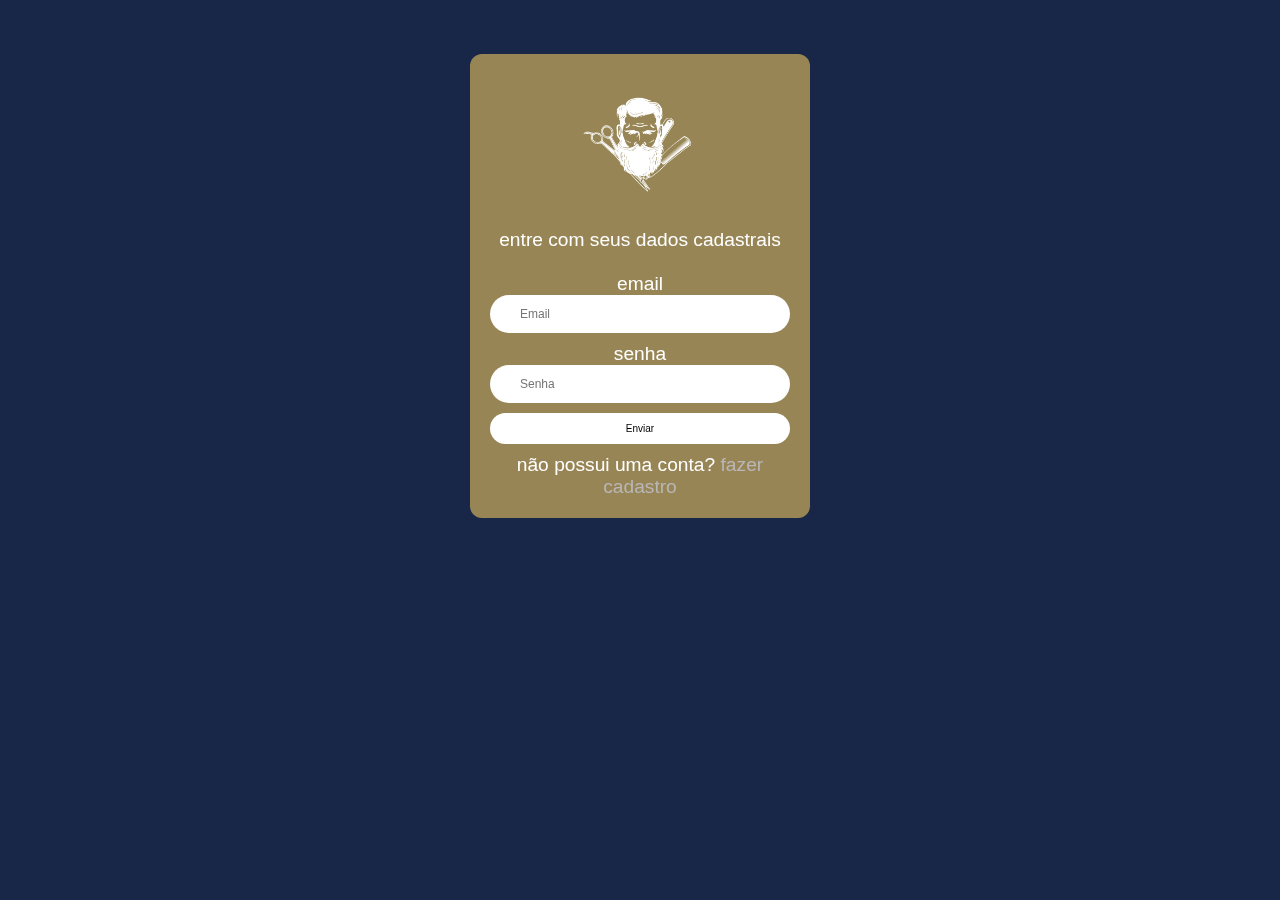
==== login/login.html @ 96b9ee0a "Initial Project upload" ====
<!DOCTYPE html>
<html lang="en">
    <head>
        <meta charset="UTF-8">
        <meta http-equiv="X-UA-Compatible" content="IE=edge">
        <meta name="viewport" content="width=device-width, initial-scale=1.0">
        <link rel="stylesheet" href="style.css">
        <link rel="stylesheet"  media="(min-width: 601px)" href="styleDesktop.css">
        <link rel="stylesheet" media="(max-width: 600px)" href="styleMobile.css" />
        <script>
            function fnValidar(){
                if (document.getElementById("Email_Cliente").value==0){
                alert("Campo email obrigatório");
                document.getElementById("Email_Cliente").focus();
                return false
            }
            if (document.getElementById("Senha_Cliente").value==0){
                alert("Campo senha obrigatório");
                document.getElementById("Senha_Cliente").focus();
                return false
            }
            document.getElementById("formSalvar").submit();
        }
        </script>
        
        <title>Entre, cadastre-se</title>
    </head>
    <body>
        <a href="/index.html">
            <header class="topo">
        </a>
            <!-- <a href="../index.html">
                <img src="/assets/barbearia_logo.png" alt="Logo" class="logo">
            </a> -->
        </header>
        
            <br> <br><br>
        <div class="container">
            <a href="../index.html">
                <img src="/assets/barbearia_logo.png" alt="Logo" class="logo">
            </a> <br>
            <label class="cadastrar"> Entre com seus dados cadastrais</label> <br><br>
        <form id="formValidar" action='validarLogin.php' method="POST" onsubmit>
            <label class="titulo"> Email </label> <br>
                    <input class="entrada" type="email" name='Email_Cliente'  id="Email_Cliente" placeholder="Email" required> <br>
            <label class="titulo"> Senha </label> <br>
                    <input class="entrada" type="password" name='Senha_Cliente' id="Senha_Cliente"  placeholder="Senha" required> <br>
                    <input class="enviar" type="button" value="Enviar" onclick="document.getElementById('formValidar').submit();">

                <label class="cadastrar"> Não possui uma conta? <a id="fazerCadastro" href="../cadastro/cadastro.html"> Fazer cadastro</a></label>

        </form> 
 
    </body>
</html>
---- login/styleDesktop.css ----
.logo{
    height: 150px;
}

.voltar{
    background-color: #CB6453;
    color: white;
    border: none;
    padding:10px  ;
    border-radius: 10px;
    float: right;  
}

.container{
    font-family: Arial, Helvetica, sans-serif;
    max-width: 300px;
    margin: auto;
    padding: 20px;
    border-radius: 20px;
    position:relative;

    backdrop-filter: blur(2px) saturate(59%);
    -webkit-backdrop-filter: blur(2px) saturate(59%);
    background-color: rgba(181, 157, 92, 0.8);
    border-radius: 12px;
    text-transform: lowercase;
    text-align: center;
    font-size: larger;
}

input{
    display: block;
    width: 100%;
    padding: 5px;
    box-sizing: border-box;
    margin-bottom: 10px;
    border: none;
    border-radius: 10px;
}
/* corpo */
body{
    background-color: #182747;
    margin: auto;
}
/* Botao de enviar */
.enviar {
        position: relative;
        font-size: 10px;
        
        text-decoration: none;
        padding: 1em 2.5em;
        display: inline-block;
        border-radius: 6em;
        transition: all .2s;
        border: none;
        font-family: inherit;
        font-weight: 500;
        color: black;
        background-color: white;
}
    /* Animações do botao de enviar- */
   .enviar:hover {
        transform: translateY(-3px);
        box-shadow: 0 10px 20px rgba(0, 0, 0, 0.2);
   }   
   .enviar:active {
        transform: translateY(-1px);
        box-shadow: 0 5px 10px rgba(0, 0, 0, 0.2);
   }
   .enviar::after {
        content: "";
        display: inline-block;
        height: 100%;
        width: 100%;
        border-radius: 100px;
        position: absolute;
        top: 0;
        left: 0;
        z-index: -1;
        transition: all .4s;
        background-color: #fff;
   }   
   .enviar:hover::after {
    transform: scaleX(1.4) scaleY(1.6);
    opacity: 0;
   }
/* Container principal */
/*Estilo dos Inputs*/
.entrada{
    position: relative;
    font-size: 12px;
    text-decoration: none;
    padding: 1em 2.5em;
    display: inline-block;
    border-radius: 6em;
    transition: all .2s;
    border: none;
    font-family: inherit;
    font-weight: 500;
    color: black;
    background-color: white;
}
    /* Animação dos imputs */
   .entrada:hover {
        transform: translateY(-3px);
        box-shadow: 0 10px 20px rgba(0, 0, 0, 0.2);
   }
   .entrada:active {
        transform: translateY(-1px);
        box-shadow: 0 5px 10px rgba(0, 0, 0, 0.2);
   }
   .entrada::after {
    content: "";
    display: inline-block;
    height: 100%;
    width: 100%;
    border-radius: 100px;
    position: absolute;
    top: 0;
    left: 0;
    z-index: -1;
    transition: all .4s;
    background-color: #fff;
   }
   .entrada:hover::after {
    transform: scaleX(1.4) scaleY(1.6);
    opacity: 0;
   }

   /* Logo */
   .titulo{
       color: white;
   }

   /*Texto inferior ao cadastro*/
   .cadastrar{
       color: white;
   }

   /* Link do cadastro */
   #fazerCadastro{
       color: rgb(185, 183, 183);
       text-decoration: none;
   }
---- login/styleMobile.css ----
.topo{
    font-family: Arial, Helvetica, sans-serif;
    align-items: center;
    background-color: grey;
    display: flex;
    height: 20px;
    justify-content: center;
    padding: 0 8px 0 12px;
    position: relative;
    z-index: 2;

    margin: 0px;
    padding: 20px;
    align-items: center;
    margin-bottom: 10px;
}
.logo{
    height: 50px;
    position: center;
    margin-left: auto;
    margin-right: auto;
}


.container{
    font-family: Arial, Helvetica, sans-serif;
    max-width: 300px;
    margin: auto;
    background-color: aliceblue;
    padding: 20px;
    border-radius: 20px;
    position:absolute;
}

input{
    display: block;
    width: 100%;
    padding: 5px;
    box-sizing: border-box;
    margin-bottom: 10px;
    border: none;
    border-radius: 10px;
}
/* corpo */
body{
    background-color: #182747;

    margin: 0px;
}
/* Botao de enviar */
.enviar {
        position: relative;
        font-size: 10px;
        
        text-decoration: none;
        padding: 1em 2.5em;
        display: inline-block;
        border-radius: 6em;
        transition: all .2s;
        border: none;
        font-family: inherit;
        font-weight: 500;
        color: black;
        background-color: white;
}
    /* Animações do botao de enviar- */
   .enviar:hover {
        transform: translateY(-3px);
        box-shadow: 0 10px 20px rgba(0, 0, 0, 0.2);
   }   
   .enviar:active {
        transform: translateY(-1px);
        box-shadow: 0 5px 10px rgba(0, 0, 0, 0.2);
   }
   .enviar::after {
        content: "";
        display: inline-block;
        height: 100%;
        width: 100%;
        border-radius: 100px;
        position: absolute;
        top: 0;
        left: 0;
        z-index: -1;
        transition: all .4s;
        background-color: #fff;
   }   
   .enviar:hover::after {
    transform: scaleX(1.4) scaleY(1.6);
    opacity: 0;
   }
/* Container principal */
.container {
    backdrop-filter: blur(2px) saturate(59%);
    -webkit-backdrop-filter: blur(2px) saturate(59%);
    background-color: rgba(255, 255, 255, 0.4);
    border-radius: 12px;
    border: 1px solid rgba(209, 213, 219, 0.3);
    position: inherit;
    text-transform: lowercase;
}

/*Estilo dos Inputs*/
.entrada{
    position: relative;
    font-size: 12px;
    text-decoration: none;
    padding: 1em 2.5em;
    display: inline-block;
    border-radius: 6em;
    transition: all .2s;
    border: none;
    font-family: inherit;
    font-weight: 500;
    color: black;
    background-color: white;
}

    /* Animação dos imputs */
   .entrada:active {
        transform: translateY(-1px);
        box-shadow: 0 5px 10px rgba(0, 0, 0, 0.2);
   }
   .entrada::after {
    content: "";
    display: inline-block;
    height: 100%;
    width: 100%;
    border-radius: 100px;
    position: absolute;
    top: 0;
    left: 0;
    z-index: -1;
    transition: all .4s;
    background-color: #fff;
   }
   .entrada:hover::after {
    transform: scaleX(1.4) scaleY(1.6);
    opacity: 0;
   }

   /* Logo */
   .titulo{
       color: white;
   }

   /*Texto inferior ao cadastro*/
   .cadastrar{
       color: white;
   }

   /* Link do cadastro */
   #fazerCadastro{
       color: rgb(185, 183, 183);
       text-decoration: none;
   }
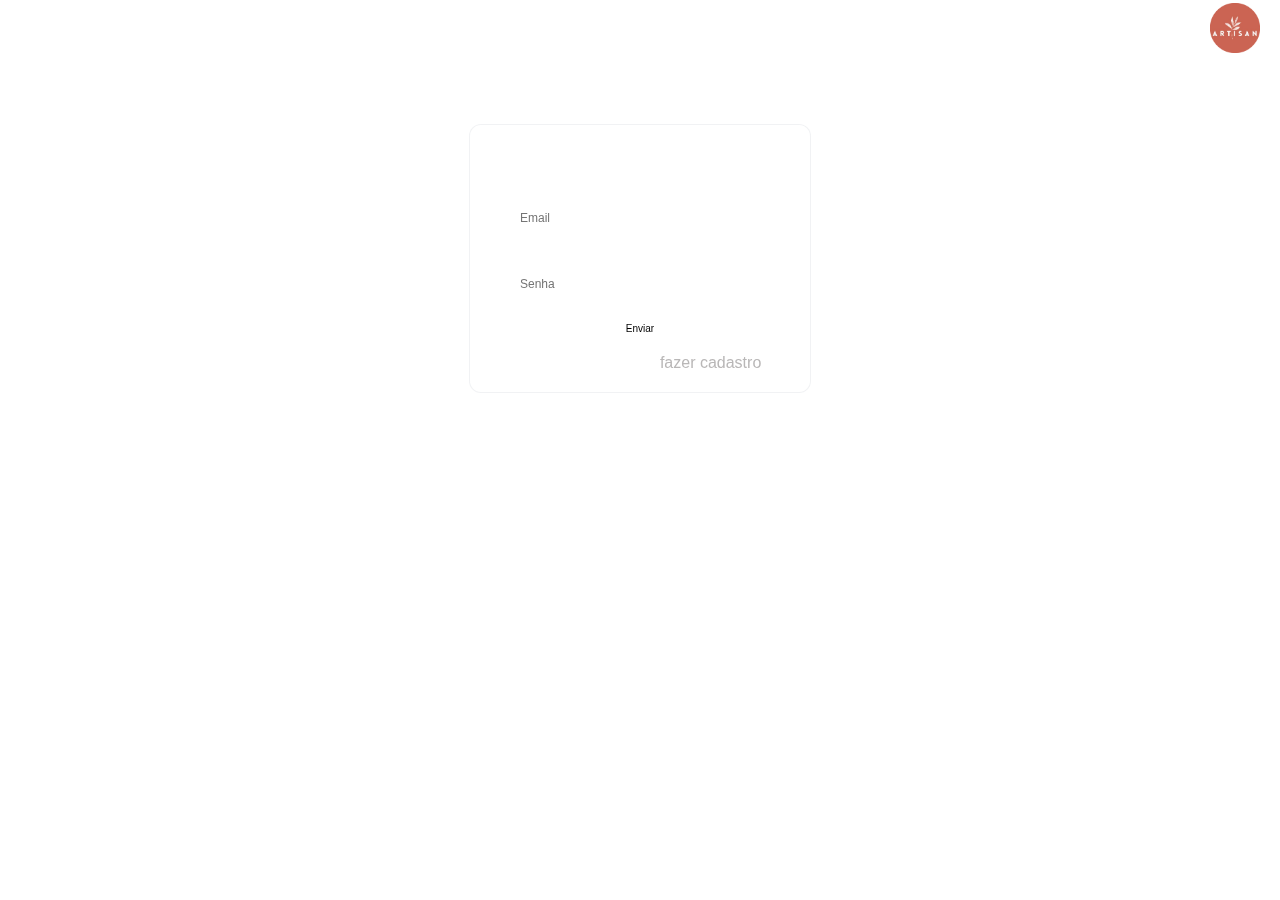
==== commit f2418d0a: "Login an assets upload" ====
--- a/login/login.html
+++ b/login/login.html
@@ -5,8 +5,8 @@
         <meta http-equiv="X-UA-Compatible" content="IE=edge">
         <meta name="viewport" content="width=device-width, initial-scale=1.0">
         <link rel="stylesheet" href="style.css">
-        <link rel="stylesheet"  media="(min-width: 601px)" href="styleDesktop.css">
-        <link rel="stylesheet" media="(max-width: 600px)" href="styleMobile.css" />
+        <link rel="stylesheet"  media="(min-width: 601px)" href="style.css">
+        <link rel="stylesheet" media="(max-width: 600px)" href="loginmedia.css" />
         <script>
             function fnValidar(){
                 if (document.getElementById("Email_Cliente").value==0){
@@ -26,19 +26,16 @@
         <title>Entre, cadastre-se</title>
     </head>
     <body>
-        <a href="/index.html">
+        <a href="../index.html">
             <header class="topo">
         </a>
-            <!-- <a href="../index.html">
-                <img src="/assets/barbearia_logo.png" alt="Logo" class="logo">
-            </a> -->
+            <a href="../index.html">
+                <img src="../assets/Logo.png" alt="Logo" class="logo">
+            </a>
         </header>
         
             <br> <br><br>
         <div class="container">
-            <a href="../index.html">
-                <img src="/assets/barbearia_logo.png" alt="Logo" class="logo">
-            </a> <br>
             <label class="cadastrar"> Entre com seus dados cadastrais</label> <br><br>
         <form id="formValidar" action='validarLogin.php' method="POST" onsubmit>
             <label class="titulo"> Email </label> <br>
@@ -47,7 +44,7 @@
                     <input class="entrada" type="password" name='Senha_Cliente' id="Senha_Cliente"  placeholder="Senha" required> <br>
                     <input class="enviar" type="button" value="Enviar" onclick="document.getElementById('formValidar').submit();">
 
-                <label class="cadastrar"> Não possui uma conta? <a id="fazerCadastro" href="../cadastro/cadastro.html"> Fazer cadastro</a></label>
+                <label class="cadastrar"> Não possui uma conta? <a id="fazerCadastro" href="../cadastro/cadastro.php"> Fazer cadastro</a></label>
 
         </form> 
  
--- a/login/style.css
+++ b/login/style.css
@@ -0,0 +1,170 @@
+
+.topo{
+    font-family: Arial, Helvetica, sans-serif;
+    align-items: center;
+    background-color: #fff;
+    display: flex;
+    height: 20px;
+    justify-content: space-between;
+    padding: 0 8px 0 12px;
+    position: relative;
+    z-index: 2;
+    
+        /*translucides topo*/
+
+    margin: 0px;
+    padding: 20px;
+    align-items: center;
+    margin-bottom: 10px;
+}
+.logo{
+    height: 50px;
+    position: center;
+}
+
+.voltar{
+    background-color: #CB6453;
+    color: white;
+    border: none;
+    padding:10px  ;
+    border-radius: 10px;
+    float: right;
+    
+}
+
+.container{
+    font-family: Arial, Helvetica, sans-serif;
+    max-width: 300px;
+    margin: auto;
+    background-color: aliceblue;
+    padding: 20px;
+    border-radius: 20px;
+    position:absolute;
+}
+
+input{
+    display: block;
+    width: 100%;
+    padding: 5px;
+    box-sizing: border-box;
+    margin-bottom: 10px;
+    border: none;
+    border-radius: 10px;
+}
+/* corpo */
+body{
+    background-image: url(../assets/Folhas.jpg);
+    background-position: center;
+    background-repeat: no-repeat;
+    margin: 0px;
+}
+/* Botao de enviar */
+.enviar {
+        position: relative;
+        font-size: 10px;
+        
+        text-decoration: none;
+        padding: 1em 2.5em;
+        display: inline-block;
+        border-radius: 6em;
+        transition: all .2s;
+        border: none;
+        font-family: inherit;
+        font-weight: 500;
+        color: black;
+        background-color: white;
+}
+    /* Animações do botao de enviar- */
+   .enviar:hover {
+        transform: translateY(-3px);
+        box-shadow: 0 10px 20px rgba(0, 0, 0, 0.2);
+   }   
+   .enviar:active {
+        transform: translateY(-1px);
+        box-shadow: 0 5px 10px rgba(0, 0, 0, 0.2);
+   }
+   .enviar::after {
+        content: "";
+        display: inline-block;
+        height: 100%;
+        width: 100%;
+        border-radius: 100px;
+        position: absolute;
+        top: 0;
+        left: 0;
+        z-index: -1;
+        transition: all .4s;
+        background-color: #fff;
+   }   
+   .enviar:hover::after {
+    transform: scaleX(1.4) scaleY(1.6);
+    opacity: 0;
+   }
+/* Container principal */
+.container {
+    backdrop-filter: blur(2px) saturate(59%);
+    -webkit-backdrop-filter: blur(2px) saturate(59%);
+    background-color: rgba(255, 255, 255, 0.4);
+    border-radius: 12px;
+    border: 1px solid rgba(209, 213, 219, 0.3);
+    position: inherit;
+    text-transform: lowercase;
+}
+
+/*Estilo dos Inputs*/
+.entrada{
+    position: relative;
+    font-size: 12px;
+    text-decoration: none;
+    padding: 1em 2.5em;
+    display: inline-block;
+    border-radius: 6em;
+    transition: all .2s;
+    border: none;
+    font-family: inherit;
+    font-weight: 500;
+    color: black;
+    background-color: white;
+}
+    /* Animação dos imputs */
+   .entrada:hover {
+        transform: translateY(-3px);
+        box-shadow: 0 10px 20px rgba(0, 0, 0, 0.2);
+   }
+   .entrada:active {
+        transform: translateY(-1px);
+        box-shadow: 0 5px 10px rgba(0, 0, 0, 0.2);
+   }
+   .entrada::after {
+    content: "";
+    display: inline-block;
+    height: 100%;
+    width: 100%;
+    border-radius: 100px;
+    position: absolute;
+    top: 0;
+    left: 0;
+    z-index: -1;
+    transition: all .4s;
+    background-color: #fff;
+   }
+   .entrada:hover::after {
+    transform: scaleX(1.4) scaleY(1.6);
+    opacity: 0;
+   }
+
+   /* Logo */
+   .titulo{
+       color: white;
+   }
+
+   /*Texto inferior ao cadastro*/
+   .cadastrar{
+       color: white;
+   }
+
+   /* Link do cadastro */
+   #fazerCadastro{
+       color: rgb(185, 183, 183);
+       text-decoration: none;
+   }--- a/login/style.css
+++ b/login/style.css
@@ -0,0 +1,170 @@
+
+.topo{
+    font-family: Arial, Helvetica, sans-serif;
+    align-items: center;
+    background-color: #fff;
+    display: flex;
+    height: 20px;
+    justify-content: space-between;
+    padding: 0 8px 0 12px;
+    position: relative;
+    z-index: 2;
+    
+        /*translucides topo*/
+
+    margin: 0px;
+    padding: 20px;
+    align-items: center;
+    margin-bottom: 10px;
+}
+.logo{
+    height: 50px;
+    position: center;
+}
+
+.voltar{
+    background-color: #CB6453;
+    color: white;
+    border: none;
+    padding:10px  ;
+    border-radius: 10px;
+    float: right;
+    
+}
+
+.container{
+    font-family: Arial, Helvetica, sans-serif;
+    max-width: 300px;
+    margin: auto;
+    background-color: aliceblue;
+    padding: 20px;
+    border-radius: 20px;
+    position:absolute;
+}
+
+input{
+    display: block;
+    width: 100%;
+    padding: 5px;
+    box-sizing: border-box;
+    margin-bottom: 10px;
+    border: none;
+    border-radius: 10px;
+}
+/* corpo */
+body{
+    background-image: url(../assets/Folhas.jpg);
+    background-position: center;
+    background-repeat: no-repeat;
+    margin: 0px;
+}
+/* Botao de enviar */
+.enviar {
+        position: relative;
+        font-size: 10px;
+        
+        text-decoration: none;
+        padding: 1em 2.5em;
+        display: inline-block;
+        border-radius: 6em;
+        transition: all .2s;
+        border: none;
+        font-family: inherit;
+        font-weight: 500;
+        color: black;
+        background-color: white;
+}
+    /* Animações do botao de enviar- */
+   .enviar:hover {
+        transform: translateY(-3px);
+        box-shadow: 0 10px 20px rgba(0, 0, 0, 0.2);
+   }   
+   .enviar:active {
+        transform: translateY(-1px);
+        box-shadow: 0 5px 10px rgba(0, 0, 0, 0.2);
+   }
+   .enviar::after {
+        content: "";
+        display: inline-block;
+        height: 100%;
+        width: 100%;
+        border-radius: 100px;
+        position: absolute;
+        top: 0;
+        left: 0;
+        z-index: -1;
+        transition: all .4s;
+        background-color: #fff;
+   }   
+   .enviar:hover::after {
+    transform: scaleX(1.4) scaleY(1.6);
+    opacity: 0;
+   }
+/* Container principal */
+.container {
+    backdrop-filter: blur(2px) saturate(59%);
+    -webkit-backdrop-filter: blur(2px) saturate(59%);
+    background-color: rgba(255, 255, 255, 0.4);
+    border-radius: 12px;
+    border: 1px solid rgba(209, 213, 219, 0.3);
+    position: inherit;
+    text-transform: lowercase;
+}
+
+/*Estilo dos Inputs*/
+.entrada{
+    position: relative;
+    font-size: 12px;
+    text-decoration: none;
+    padding: 1em 2.5em;
+    display: inline-block;
+    border-radius: 6em;
+    transition: all .2s;
+    border: none;
+    font-family: inherit;
+    font-weight: 500;
+    color: black;
+    background-color: white;
+}
+    /* Animação dos imputs */
+   .entrada:hover {
+        transform: translateY(-3px);
+        box-shadow: 0 10px 20px rgba(0, 0, 0, 0.2);
+   }
+   .entrada:active {
+        transform: translateY(-1px);
+        box-shadow: 0 5px 10px rgba(0, 0, 0, 0.2);
+   }
+   .entrada::after {
+    content: "";
+    display: inline-block;
+    height: 100%;
+    width: 100%;
+    border-radius: 100px;
+    position: absolute;
+    top: 0;
+    left: 0;
+    z-index: -1;
+    transition: all .4s;
+    background-color: #fff;
+   }
+   .entrada:hover::after {
+    transform: scaleX(1.4) scaleY(1.6);
+    opacity: 0;
+   }
+
+   /* Logo */
+   .titulo{
+       color: white;
+   }
+
+   /*Texto inferior ao cadastro*/
+   .cadastrar{
+       color: white;
+   }
+
+   /* Link do cadastro */
+   #fazerCadastro{
+       color: rgb(185, 183, 183);
+       text-decoration: none;
+   }--- a/login/loginmedia.css
+++ b/login/loginmedia.css
@@ -0,0 +1,157 @@
+
+.topo{
+    font-family: Arial, Helvetica, sans-serif;
+    align-items: center;
+    background-color: grey;
+    display: flex;
+    height: 20px;
+    justify-content: center;
+    padding: 0 8px 0 12px;
+    position: relative;
+    z-index: 2;
+
+    margin: 0px;
+    padding: 20px;
+    align-items: center;
+    margin-bottom: 10px;
+}
+.logo{
+    height: 50px;
+    position: center;
+    margin-left: auto;
+    margin-right: auto;
+}
+
+
+.container{
+    font-family: Arial, Helvetica, sans-serif;
+    max-width: 300px;
+    margin: auto;
+    background-color: aliceblue;
+    padding: 20px;
+    border-radius: 20px;
+    position:absolute;
+}
+
+input{
+    display: block;
+    width: 100%;
+    padding: 5px;
+    box-sizing: border-box;
+    margin-bottom: 10px;
+    border: none;
+    border-radius: 10px;
+}
+/* corpo */
+body{
+    background-color: #182747;
+
+    margin: 0px;
+}
+/* Botao de enviar */
+.enviar {
+        position: relative;
+        font-size: 10px;
+        
+        text-decoration: none;
+        padding: 1em 2.5em;
+        display: inline-block;
+        border-radius: 6em;
+        transition: all .2s;
+        border: none;
+        font-family: inherit;
+        font-weight: 500;
+        color: black;
+        background-color: white;
+}
+    /* Animações do botao de enviar- */
+   .enviar:hover {
+        transform: translateY(-3px);
+        box-shadow: 0 10px 20px rgba(0, 0, 0, 0.2);
+   }   
+   .enviar:active {
+        transform: translateY(-1px);
+        box-shadow: 0 5px 10px rgba(0, 0, 0, 0.2);
+   }
+   .enviar::after {
+        content: "";
+        display: inline-block;
+        height: 100%;
+        width: 100%;
+        border-radius: 100px;
+        position: absolute;
+        top: 0;
+        left: 0;
+        z-index: -1;
+        transition: all .4s;
+        background-color: #fff;
+   }   
+   .enviar:hover::after {
+    transform: scaleX(1.4) scaleY(1.6);
+    opacity: 0;
+   }
+/* Container principal */
+.container {
+    backdrop-filter: blur(2px) saturate(59%);
+    -webkit-backdrop-filter: blur(2px) saturate(59%);
+    background-color: rgba(255, 255, 255, 0.4);
+    border-radius: 12px;
+    border: 1px solid rgba(209, 213, 219, 0.3);
+    position: inherit;
+    text-transform: lowercase;
+}
+
+/*Estilo dos Inputs*/
+.entrada{
+    position: relative;
+    font-size: 12px;
+    text-decoration: none;
+    padding: 1em 2.5em;
+    display: inline-block;
+    border-radius: 6em;
+    transition: all .2s;
+    border: none;
+    font-family: inherit;
+    font-weight: 500;
+    color: black;
+    background-color: white;
+}
+
+    /* Animação dos imputs */
+   .entrada:active {
+        transform: translateY(-1px);
+        box-shadow: 0 5px 10px rgba(0, 0, 0, 0.2);
+   }
+   .entrada::after {
+    content: "";
+    display: inline-block;
+    height: 100%;
+    width: 100%;
+    border-radius: 100px;
+    position: absolute;
+    top: 0;
+    left: 0;
+    z-index: -1;
+    transition: all .4s;
+    background-color: #fff;
+   }
+   .entrada:hover::after {
+    transform: scaleX(1.4) scaleY(1.6);
+    opacity: 0;
+   }
+
+   /* Logo */
+   .titulo{
+       color: white;
+   }
+
+   /*Texto inferior ao cadastro*/
+   .cadastrar{
+       color: white;
+   }
+
+   /* Link do cadastro */
+   #fazerCadastro{
+       color: rgb(185, 183, 183);
+       text-decoration: none;
+   }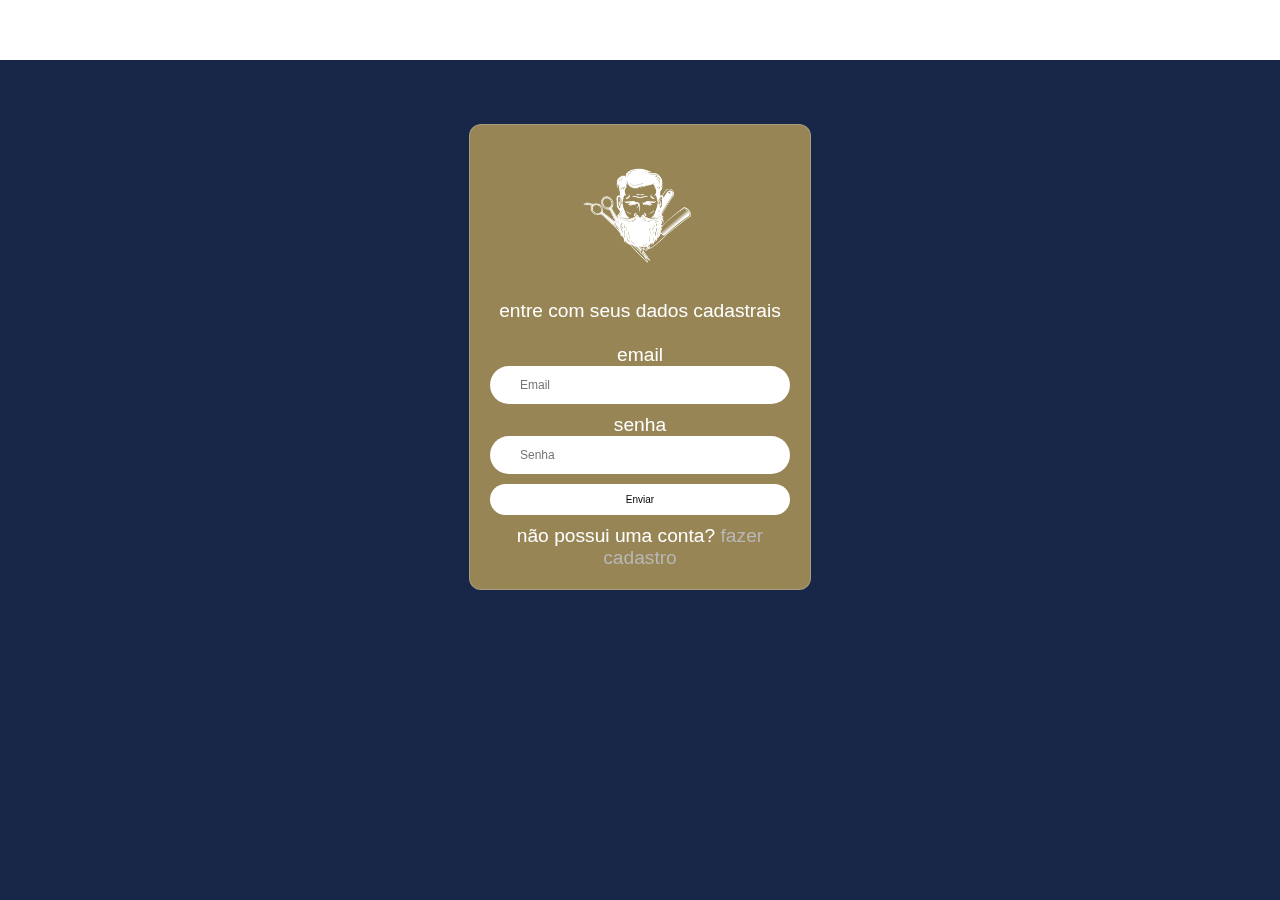
==== commit fba8b0cb: "login screen" ====
--- a/login/login.html
+++ b/login/login.html
@@ -5,8 +5,8 @@
         <meta http-equiv="X-UA-Compatible" content="IE=edge">
         <meta name="viewport" content="width=device-width, initial-scale=1.0">
         <link rel="stylesheet" href="style.css">
-        <link rel="stylesheet"  media="(min-width: 601px)" href="style.css">
-        <link rel="stylesheet" media="(max-width: 600px)" href="loginmedia.css" />
+        <link rel="stylesheet"  media="(min-width: 601px)" href="styleDesktop.css">
+        <link rel="stylesheet" media="(max-width: 600px)" href="styleMobile.css" />
         <script>
             function fnValidar(){
                 if (document.getElementById("Email_Cliente").value==0){
@@ -26,16 +26,19 @@
         <title>Entre, cadastre-se</title>
     </head>
     <body>
-        <a href="../index.html">
+        <a href="/index.html">
             <header class="topo">
         </a>
-            <a href="../index.html">
-                <img src="../assets/Logo.png" alt="Logo" class="logo">
-            </a>
+            <!-- <a href="../index.html">
+                <img src="/assets/barbearia_logo.png" alt="Logo" class="logo">
+            </a> -->
         </header>
         
             <br> <br><br>
         <div class="container">
+            <a href="../index.html">
+                <img src="/assets/barbearia_logo.png" alt="Logo" class="logo">
+            </a> <br>
             <label class="cadastrar"> Entre com seus dados cadastrais</label> <br><br>
         <form id="formValidar" action='validarLogin.php' method="POST" onsubmit>
             <label class="titulo"> Email </label> <br>
@@ -44,7 +47,7 @@
                     <input class="entrada" type="password" name='Senha_Cliente' id="Senha_Cliente"  placeholder="Senha" required> <br>
                     <input class="enviar" type="button" value="Enviar" onclick="document.getElementById('formValidar').submit();">
 
-                <label class="cadastrar"> Não possui uma conta? <a id="fazerCadastro" href="../cadastro/cadastro.php"> Fazer cadastro</a></label>
+                <label class="cadastrar"> Não possui uma conta? <a id="fazerCadastro" href="../cadastro/cadastro.html"> Fazer cadastro</a></label>
 
         </form> 
  
--- a/login/styleDesktop.css
+++ b/login/styleDesktop.css
@@ -0,0 +1,144 @@
+.logo{
+    height: 150px;
+}
+
+.voltar{
+    background-color: #CB6453;
+    color: white;
+    border: none;
+    padding:10px  ;
+    border-radius: 10px;
+    float: right;  
+}
+
+.container{
+    font-family: Arial, Helvetica, sans-serif;
+    max-width: 300px;
+    margin: auto;
+    padding: 20px;
+    border-radius: 20px;
+    position:relative;
+
+    backdrop-filter: blur(2px) saturate(59%);
+    -webkit-backdrop-filter: blur(2px) saturate(59%);
+    background-color: rgba(181, 157, 92, 0.8);
+    border-radius: 12px;
+    text-transform: lowercase;
+    text-align: center;
+    font-size: larger;
+}
+
+input{
+    display: block;
+    width: 100%;
+    padding: 5px;
+    box-sizing: border-box;
+    margin-bottom: 10px;
+    border: none;
+    border-radius: 10px;
+}
+/* corpo */
+body{
+    background-color: #182747;
+    margin: auto;
+}
+/* Botao de enviar */
+.enviar {
+        position: relative;
+        font-size: 10px;
+        
+        text-decoration: none;
+        padding: 1em 2.5em;
+        display: inline-block;
+        border-radius: 6em;
+        transition: all .2s;
+        border: none;
+        font-family: inherit;
+        font-weight: 500;
+        color: black;
+        background-color: white;
+}
+    /* Animações do botao de enviar- */
+   .enviar:hover {
+        transform: translateY(-3px);
+        box-shadow: 0 10px 20px rgba(0, 0, 0, 0.2);
+   }   
+   .enviar:active {
+        transform: translateY(-1px);
+        box-shadow: 0 5px 10px rgba(0, 0, 0, 0.2);
+   }
+   .enviar::after {
+        content: "";
+        display: inline-block;
+        height: 100%;
+        width: 100%;
+        border-radius: 100px;
+        position: absolute;
+        top: 0;
+        left: 0;
+        z-index: -1;
+        transition: all .4s;
+        background-color: #fff;
+   }   
+   .enviar:hover::after {
+    transform: scaleX(1.4) scaleY(1.6);
+    opacity: 0;
+   }
+/* Container principal */
+/*Estilo dos Inputs*/
+.entrada{
+    position: relative;
+    font-size: 12px;
+    text-decoration: none;
+    padding: 1em 2.5em;
+    display: inline-block;
+    border-radius: 6em;
+    transition: all .2s;
+    border: none;
+    font-family: inherit;
+    font-weight: 500;
+    color: black;
+    background-color: white;
+}
+    /* Animação dos imputs */
+   .entrada:hover {
+        transform: translateY(-3px);
+        box-shadow: 0 10px 20px rgba(0, 0, 0, 0.2);
+   }
+   .entrada:active {
+        transform: translateY(-1px);
+        box-shadow: 0 5px 10px rgba(0, 0, 0, 0.2);
+   }
+   .entrada::after {
+    content: "";
+    display: inline-block;
+    height: 100%;
+    width: 100%;
+    border-radius: 100px;
+    position: absolute;
+    top: 0;
+    left: 0;
+    z-index: -1;
+    transition: all .4s;
+    background-color: #fff;
+   }
+   .entrada:hover::after {
+    transform: scaleX(1.4) scaleY(1.6);
+    opacity: 0;
+   }
+
+   /* Logo */
+   .titulo{
+       color: white;
+   }
+
+   /*Texto inferior ao cadastro*/
+   .cadastrar{
+       color: white;
+   }
+
+   /* Link do cadastro */
+   #fazerCadastro{
+       color: rgb(185, 183, 183);
+       text-decoration: none;
+   }--- a/login/styleMobile.css
+++ b/login/styleMobile.css
@@ -0,0 +1,157 @@
+
+.topo{
+    font-family: Arial, Helvetica, sans-serif;
+    align-items: center;
+    background-color: grey;
+    display: flex;
+    height: 20px;
+    justify-content: center;
+    padding: 0 8px 0 12px;
+    position: relative;
+    z-index: 2;
+
+    margin: 0px;
+    padding: 20px;
+    align-items: center;
+    margin-bottom: 10px;
+}
+.logo{
+    height: 50px;
+    position: center;
+    margin-left: auto;
+    margin-right: auto;
+}
+
+
+.container{
+    font-family: Arial, Helvetica, sans-serif;
+    max-width: 300px;
+    margin: auto;
+    background-color: aliceblue;
+    padding: 20px;
+    border-radius: 20px;
+    position:absolute;
+}
+
+input{
+    display: block;
+    width: 100%;
+    padding: 5px;
+    box-sizing: border-box;
+    margin-bottom: 10px;
+    border: none;
+    border-radius: 10px;
+}
+/* corpo */
+body{
+    background-color: #182747;
+
+    margin: 0px;
+}
+/* Botao de enviar */
+.enviar {
+        position: relative;
+        font-size: 10px;
+        
+        text-decoration: none;
+        padding: 1em 2.5em;
+        display: inline-block;
+        border-radius: 6em;
+        transition: all .2s;
+        border: none;
+        font-family: inherit;
+        font-weight: 500;
+        color: black;
+        background-color: white;
+}
+    /* Animações do botao de enviar- */
+   .enviar:hover {
+        transform: translateY(-3px);
+        box-shadow: 0 10px 20px rgba(0, 0, 0, 0.2);
+   }   
+   .enviar:active {
+        transform: translateY(-1px);
+        box-shadow: 0 5px 10px rgba(0, 0, 0, 0.2);
+   }
+   .enviar::after {
+        content: "";
+        display: inline-block;
+        height: 100%;
+        width: 100%;
+        border-radius: 100px;
+        position: absolute;
+        top: 0;
+        left: 0;
+        z-index: -1;
+        transition: all .4s;
+        background-color: #fff;
+   }   
+   .enviar:hover::after {
+    transform: scaleX(1.4) scaleY(1.6);
+    opacity: 0;
+   }
+/* Container principal */
+.container {
+    backdrop-filter: blur(2px) saturate(59%);
+    -webkit-backdrop-filter: blur(2px) saturate(59%);
+    background-color: rgba(255, 255, 255, 0.4);
+    border-radius: 12px;
+    border: 1px solid rgba(209, 213, 219, 0.3);
+    position: inherit;
+    text-transform: lowercase;
+}
+
+/*Estilo dos Inputs*/
+.entrada{
+    position: relative;
+    font-size: 12px;
+    text-decoration: none;
+    padding: 1em 2.5em;
+    display: inline-block;
+    border-radius: 6em;
+    transition: all .2s;
+    border: none;
+    font-family: inherit;
+    font-weight: 500;
+    color: black;
+    background-color: white;
+}
+
+    /* Animação dos imputs */
+   .entrada:active {
+        transform: translateY(-1px);
+        box-shadow: 0 5px 10px rgba(0, 0, 0, 0.2);
+   }
+   .entrada::after {
+    content: "";
+    display: inline-block;
+    height: 100%;
+    width: 100%;
+    border-radius: 100px;
+    position: absolute;
+    top: 0;
+    left: 0;
+    z-index: -1;
+    transition: all .4s;
+    background-color: #fff;
+   }
+   .entrada:hover::after {
+    transform: scaleX(1.4) scaleY(1.6);
+    opacity: 0;
+   }
+
+   /* Logo */
+   .titulo{
+       color: white;
+   }
+
+   /*Texto inferior ao cadastro*/
+   .cadastrar{
+       color: white;
+   }
+
+   /* Link do cadastro */
+   #fazerCadastro{
+       color: rgb(185, 183, 183);
+       text-decoration: none;
+   }